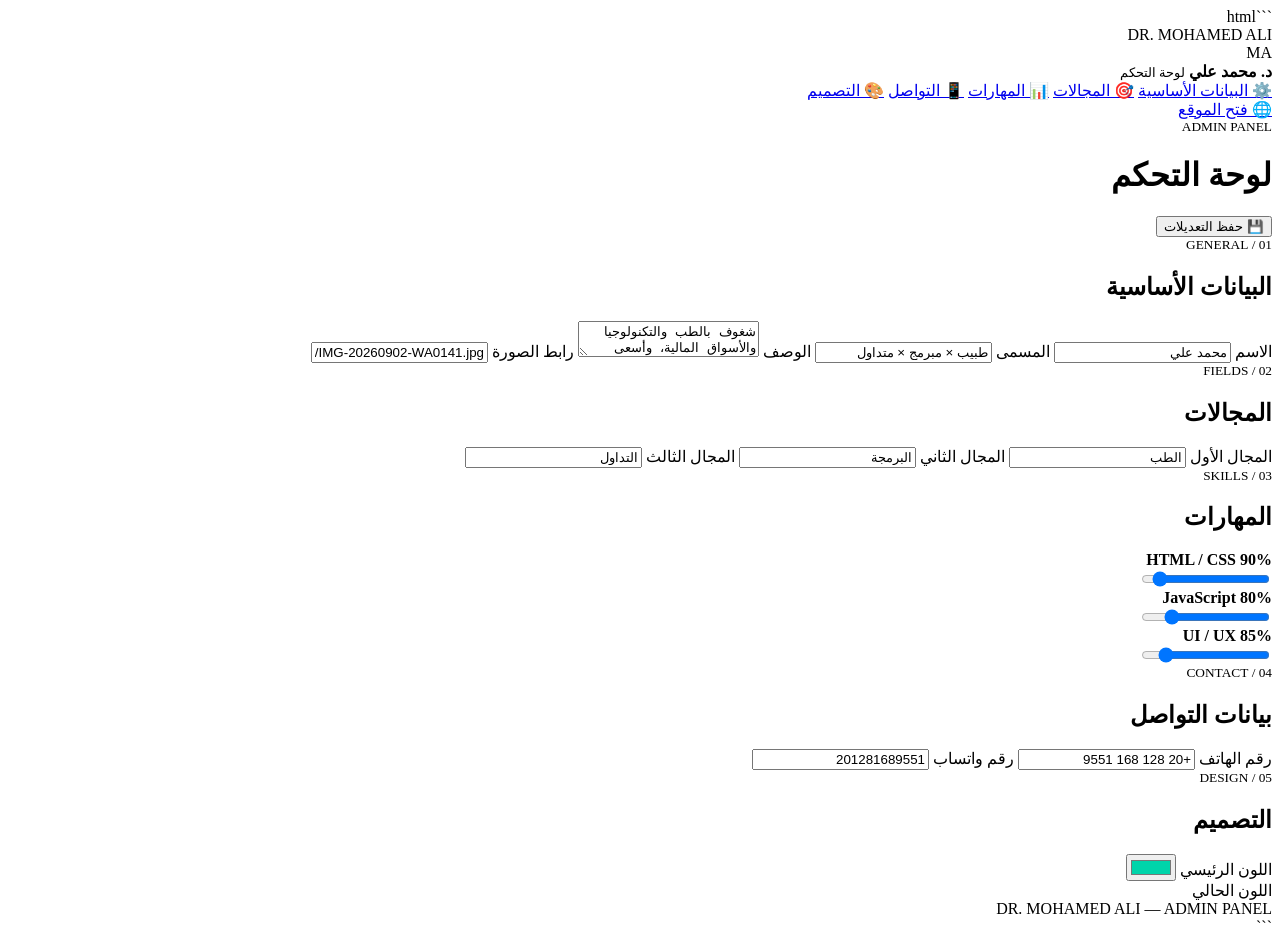
==== admin.html @ 93fcc770 "Create admin.html" ====
```html
<!DOCTYPE html>
<html lang="ar" dir="rtl">
<head>
<meta charset="UTF-8">
<meta name="viewport" content="width=device-width,initial-scale=1.0">
<title>لوحة تحكم د. محمد علي</title>
<link rel="stylesheet" href="admin.css">
</head>

<body>

<div class="dashboard">

<aside>
  <div class="logo"><span>DR.</span> MOHAMED ALI</div>

  <div class="profile">
    <div class="avatar">MA</div>
    <div>
      <b>د. محمد علي</b>
      <small>لوحة التحكم</small>
    </div>
  </div>

  <nav>
    <a href="#general">⚙️ البيانات الأساسية</a>
    <a href="#fields">🎯 المجالات</a>
    <a href="#skills">📊 المهارات</a>
    <a href="#contact">📱 التواصل</a>
    <a href="#design">🎨 التصميم</a>
  </nav>

  <a class="site-btn" href="index.html" target="_blank">
    🌐 فتح الموقع
  </a>
</aside>


<main>

<header>
  <div>
    <small>ADMIN PANEL</small>
    <h1>لوحة التحكم</h1>
  </div>

  <button id="save">💾 حفظ التعديلات</button>
</header>

<div id="message"></div>


<section class="card" id="general">

  <div class="title">
    <div>
      <small>01 / GENERAL</small>
      <h2>البيانات الأساسية</h2>
    </div>
  </div>

  <div class="grid">

    <label>
      الاسم
      <input id="name" value="محمد علي">
    </label>

    <label>
      المسمى
      <input id="roles" value="طبيب × مبرمج × متداول">
    </label>

    <label class="full">
      الوصف
      <textarea id="description">شغوف بالطب والتكنولوجيا والأسواق المالية، وأسعى لصناعة مستقبل يجمع بين العلم والإبداع والتكنولوجيا.</textarea>
    </label>

    <label>
      رابط الصورة
      <input id="photo" value="https://i.ibb.co/BxK1s4K/IMG-20260902-WA0141.jpg">
    </label>

  </div>
</section>


<section class="card" id="fields">

  <div class="title">
    <div>
      <small>02 / FIELDS</small>
      <h2>المجالات</h2>
    </div>
  </div>

  <div class="grid">

    <label>
      المجال الأول
      <input id="field1" value="الطب">
    </label>

    <label>
      المجال الثاني
      <input id="field2" value="البرمجة">
    </label>

    <label>
      المجال الثالث
      <input id="field3" value="التداول">
    </label>

  </div>
</section>


<section class="card" id="skills">

  <div class="title">
    <div>
      <small>03 / SKILLS</small>
      <h2>المهارات</h2>
    </div>
  </div>

  <div class="skills">

    <div class="skill">
      <div>
        <b>HTML / CSS</b>
        <strong id="htmlValue">90%</strong>
      </div>
      <input id="htmlSkill" type="range" min="0" max="100" value="90">
    </div>

    <div class="skill">
      <div>
        <b>JavaScript</b>
        <strong id="jsValue">80%</strong>
      </div>
      <input id="jsSkill" type="range" min="0" max="100" value="80">
    </div>

    <div class="skill">
      <div>
        <b>UI / UX</b>
        <strong id="uiValue">85%</strong>
      </div>
      <input id="uiSkill" type="range" min="0" max="100" value="85">
    </div>

  </div>
</section>


<section class="card" id="contact">

  <div class="title">
    <div>
      <small>04 / CONTACT</small>
      <h2>بيانات التواصل</h2>
    </div>
  </div>

  <div class="grid">

    <label>
      رقم الهاتف
      <input id="phone" value="+20 128 168 9551">
    </label>

    <label>
      رقم واتساب
      <input id="whatsapp" value="201281689551">
    </label>

  </div>
</section>


<section class="card" id="design">

  <div class="title">
    <div>
      <small>05 / DESIGN</small>
      <h2>التصميم</h2>
    </div>
  </div>

  <div class="color-box">

    <label>
      اللون الرئيسي
      <input id="color" type="color" value="#00d4aa">
    </label>

    <div class="preview" id="colorPreview">
      اللون الحالي
    </div>

  </div>

</section>


<footer>
  DR. MOHAMED ALI — ADMIN PANEL
</footer>

</main>
</div>

<script src="admin.js"></script>
</body>
</html>
```
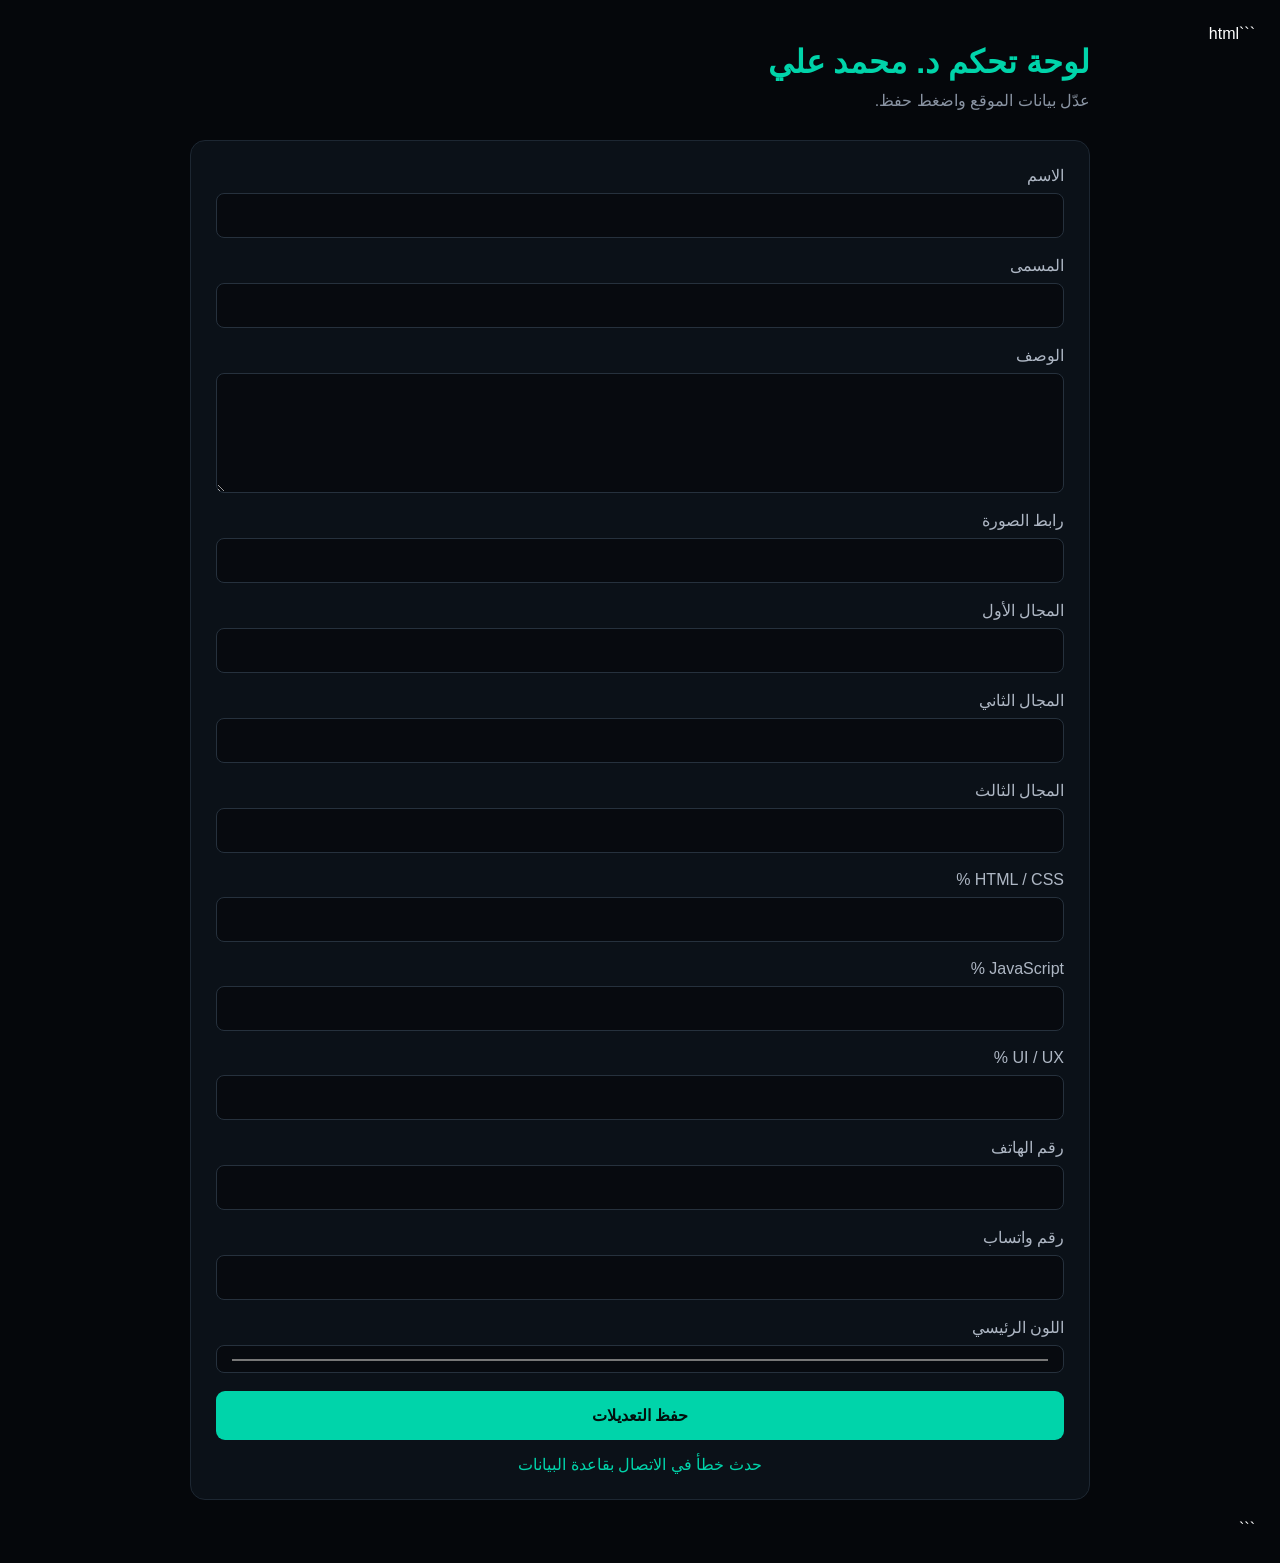
==== commit 683cca63: "Update admin.html" ====
--- a/admin.html
+++ b/admin.html
@@ -3,216 +3,307 @@
 <html lang="ar" dir="rtl">
 <head>
 <meta charset="UTF-8">
-<meta name="viewport" content="width=device-width,initial-scale=1.0">
+<meta name="viewport" content="width=device-width, initial-scale=1.0">
 <title>لوحة تحكم د. محمد علي</title>
-<link rel="stylesheet" href="admin.css">
+
+<style>
+*{box-sizing:border-box;margin:0;padding:0}
+body{
+font-family:Arial,sans-serif;
+background:#05070b;
+color:white;
+padding:25px;
+}
+.container{
+max-width:900px;
+margin:auto;
+}
+h1{
+margin-bottom:10px;
+color:#00d4aa;
+}
+p{
+color:#8993a2;
+margin-bottom:30px;
+}
+.card{
+background:#0b1118;
+border:1px solid #1d2732;
+border-radius:15px;
+padding:25px;
+margin-bottom:20px;
+}
+label{
+display:block;
+margin-bottom:18px;
+color:#aeb7c4;
+}
+input,textarea{
+width:100%;
+margin-top:8px;
+padding:13px;
+border-radius:8px;
+border:1px solid #26313d;
+background:#070a0f;
+color:white;
+font-size:15px;
+}
+textarea{
+min-height:120px;
+resize:vertical;
+}
+button{
+width:100%;
+padding:15px;
+border:0;
+border-radius:9px;
+background:#00d4aa;
+color:#03100d;
+font-weight:bold;
+font-size:16px;
+cursor:pointer;
+}
+button:hover{
+background:#10e0b8;
+}
+#message{
+margin-top:15px;
+text-align:center;
+color:#00d4aa;
+}
+</style>
 </head>
 
 <body>
 
-<div class="dashboard">
-
-<aside>
-  <div class="logo"><span>DR.</span> MOHAMED ALI</div>
-
-  <div class="profile">
-    <div class="avatar">MA</div>
-    <div>
-      <b>د. محمد علي</b>
-      <small>لوحة التحكم</small>
-    </div>
-  </div>
-
-  <nav>
-    <a href="#general">⚙️ البيانات الأساسية</a>
-    <a href="#fields">🎯 المجالات</a>
-    <a href="#skills">📊 المهارات</a>
-    <a href="#contact">📱 التواصل</a>
-    <a href="#design">🎨 التصميم</a>
-  </nav>
-
-  <a class="site-btn" href="index.html" target="_blank">
-    🌐 فتح الموقع
-  </a>
-</aside>
-
-
-<main>
-
-<header>
-  <div>
-    <small>ADMIN PANEL</small>
-    <h1>لوحة التحكم</h1>
-  </div>
-
-  <button id="save">💾 حفظ التعديلات</button>
-</header>
+<div class="container">
+
+<h1>لوحة تحكم د. محمد علي</h1>
+<p>عدّل بيانات الموقع واضغط حفظ.</p>
+
+<div class="card">
+
+<label>
+الاسم
+<input id="name">
+</label>
+
+<label>
+المسمى
+<input id="roles">
+</label>
+
+<label>
+الوصف
+<textarea id="description"></textarea>
+</label>
+
+<label>
+رابط الصورة
+<input id="photo">
+</label>
+
+<label>
+المجال الأول
+<input id="field1">
+</label>
+
+<label>
+المجال الثاني
+<input id="field2">
+</label>
+
+<label>
+المجال الثالث
+<input id="field3">
+</label>
+
+<label>
+HTML / CSS %
+<input id="html_skill" type="number" min="0" max="100">
+</label>
+
+<label>
+JavaScript %
+<input id="js_skill" type="number" min="0" max="100">
+</label>
+
+<label>
+UI / UX %
+<input id="ui_skill" type="number" min="0" max="100">
+</label>
+
+<label>
+رقم الهاتف
+<input id="phone">
+</label>
+
+<label>
+رقم واتساب
+<input id="whatsapp">
+</label>
+
+<label>
+اللون الرئيسي
+<input id="color" type="color">
+</label>
+
+<button id="save">حفظ التعديلات</button>
 
 <div id="message"></div>
 
-
-<section class="card" id="general">
-
-  <div class="title">
-    <div>
-      <small>01 / GENERAL</small>
-      <h2>البيانات الأساسية</h2>
-    </div>
-  </div>
-
-  <div class="grid">
-
-    <label>
-      الاسم
-      <input id="name" value="محمد علي">
-    </label>
-
-    <label>
-      المسمى
-      <input id="roles" value="طبيب × مبرمج × متداول">
-    </label>
-
-    <label class="full">
-      الوصف
-      <textarea id="description">شغوف بالطب والتكنولوجيا والأسواق المالية، وأسعى لصناعة مستقبل يجمع بين العلم والإبداع والتكنولوجيا.</textarea>
-    </label>
-
-    <label>
-      رابط الصورة
-      <input id="photo" value="https://i.ibb.co/BxK1s4K/IMG-20260902-WA0141.jpg">
-    </label>
-
-  </div>
-</section>
-
-
-<section class="card" id="fields">
-
-  <div class="title">
-    <div>
-      <small>02 / FIELDS</small>
-      <h2>المجالات</h2>
-    </div>
-  </div>
-
-  <div class="grid">
-
-    <label>
-      المجال الأول
-      <input id="field1" value="الطب">
-    </label>
-
-    <label>
-      المجال الثاني
-      <input id="field2" value="البرمجة">
-    </label>
-
-    <label>
-      المجال الثالث
-      <input id="field3" value="التداول">
-    </label>
-
-  </div>
-</section>
-
-
-<section class="card" id="skills">
-
-  <div class="title">
-    <div>
-      <small>03 / SKILLS</small>
-      <h2>المهارات</h2>
-    </div>
-  </div>
-
-  <div class="skills">
-
-    <div class="skill">
-      <div>
-        <b>HTML / CSS</b>
-        <strong id="htmlValue">90%</strong>
-      </div>
-      <input id="htmlSkill" type="range" min="0" max="100" value="90">
-    </div>
-
-    <div class="skill">
-      <div>
-        <b>JavaScript</b>
-        <strong id="jsValue">80%</strong>
-      </div>
-      <input id="jsSkill" type="range" min="0" max="100" value="80">
-    </div>
-
-    <div class="skill">
-      <div>
-        <b>UI / UX</b>
-        <strong id="uiValue">85%</strong>
-      </div>
-      <input id="uiSkill" type="range" min="0" max="100" value="85">
-    </div>
-
-  </div>
-</section>
-
-
-<section class="card" id="contact">
-
-  <div class="title">
-    <div>
-      <small>04 / CONTACT</small>
-      <h2>بيانات التواصل</h2>
-    </div>
-  </div>
-
-  <div class="grid">
-
-    <label>
-      رقم الهاتف
-      <input id="phone" value="+20 128 168 9551">
-    </label>
-
-    <label>
-      رقم واتساب
-      <input id="whatsapp" value="201281689551">
-    </label>
-
-  </div>
-</section>
-
-
-<section class="card" id="design">
-
-  <div class="title">
-    <div>
-      <small>05 / DESIGN</small>
-      <h2>التصميم</h2>
-    </div>
-  </div>
-
-  <div class="color-box">
-
-    <label>
-      اللون الرئيسي
-      <input id="color" type="color" value="#00d4aa">
-    </label>
-
-    <div class="preview" id="colorPreview">
-      اللون الحالي
-    </div>
-
-  </div>
-
-</section>
-
-
-<footer>
-  DR. MOHAMED ALI — ADMIN PANEL
-</footer>
-
-</main>
 </div>
 
-<script src="admin.js"></script>
+</div>
+
+<script>
+
+const SUPABASE_URL =
+"https://yzalkwkbnxapiiseqraj.supabase.co";
+
+const SUPABASE_KEY =
+"sb_publishable_McRUA7P1sOfa_x2LPxQB7A_kEmhJ-Vc";
+
+const API =
+SUPABASE_URL + "/rest/v1/site_content?id=eq.1";
+
+
+const headers = {
+"apikey": SUPABASE_KEY,
+"Authorization": "Bearer " + SUPABASE_KEY,
+"Content-Type": "application/json"
+};
+
+
+const fields = [
+"name",
+"roles",
+"description",
+"photo",
+"field1",
+"field2",
+"field3",
+"html_skill",
+"js_skill",
+"ui_skill",
+"phone",
+"whatsapp",
+"color"
+];
+
+
+async function loadData(){
+
+try{
+
+const response = await fetch(
+SUPABASE_URL + "/rest/v1/site_content?id=eq.1",
+{
+headers:{
+"apikey":SUPABASE_KEY,
+"Authorization":"Bearer "+SUPABASE_KEY
+}
+});
+
+const data = await response.json();
+
+if(!data.length){
+document.getElementById("message").textContent =
+"لم يتم العثور على البيانات";
+return;
+}
+
+const item = data[0];
+
+fields.forEach(field=>{
+
+const input =
+document.getElementById(field);
+
+if(input && item[field] !== null){
+input.value = item[field];
+}
+
+});
+
+}catch(error){
+
+document.getElementById("message").textContent =
+"حدث خطأ في الاتصال بقاعدة البيانات";
+
+console.error(error);
+
+}
+
+}
+
+
+async function saveData(){
+
+const data = {};
+
+fields.forEach(field=>{
+
+const input =
+document.getElementById(field);
+
+if(input){
+data[field] = input.value;
+}
+
+});
+
+try{
+
+const response = await fetch(
+API,
+{
+method:"PATCH",
+headers:{
+...headers,
+"Prefer":"return=minimal"
+},
+body:JSON.stringify(data)
+});
+
+if(response.ok){
+
+document.getElementById("message").textContent =
+"✅ تم حفظ التعديلات بنجاح";
+
+}else{
+
+const error =
+await response.text();
+
+console.error(error);
+
+document.getElementById("message").textContent =
+"❌ حدث خطأ أثناء الحفظ";
+
+}
+
+}catch(error){
+
+console.error(error);
+
+document.getElementById("message").textContent =
+"❌ لا يوجد اتصال بقاعدة البيانات";
+
+}
+
+}
+
+
+document
+.getElementById("save")
+.addEventListener("click",saveData);
+
+
+loadData();
+
+</script>
+
 </body>
 </html>
 ```
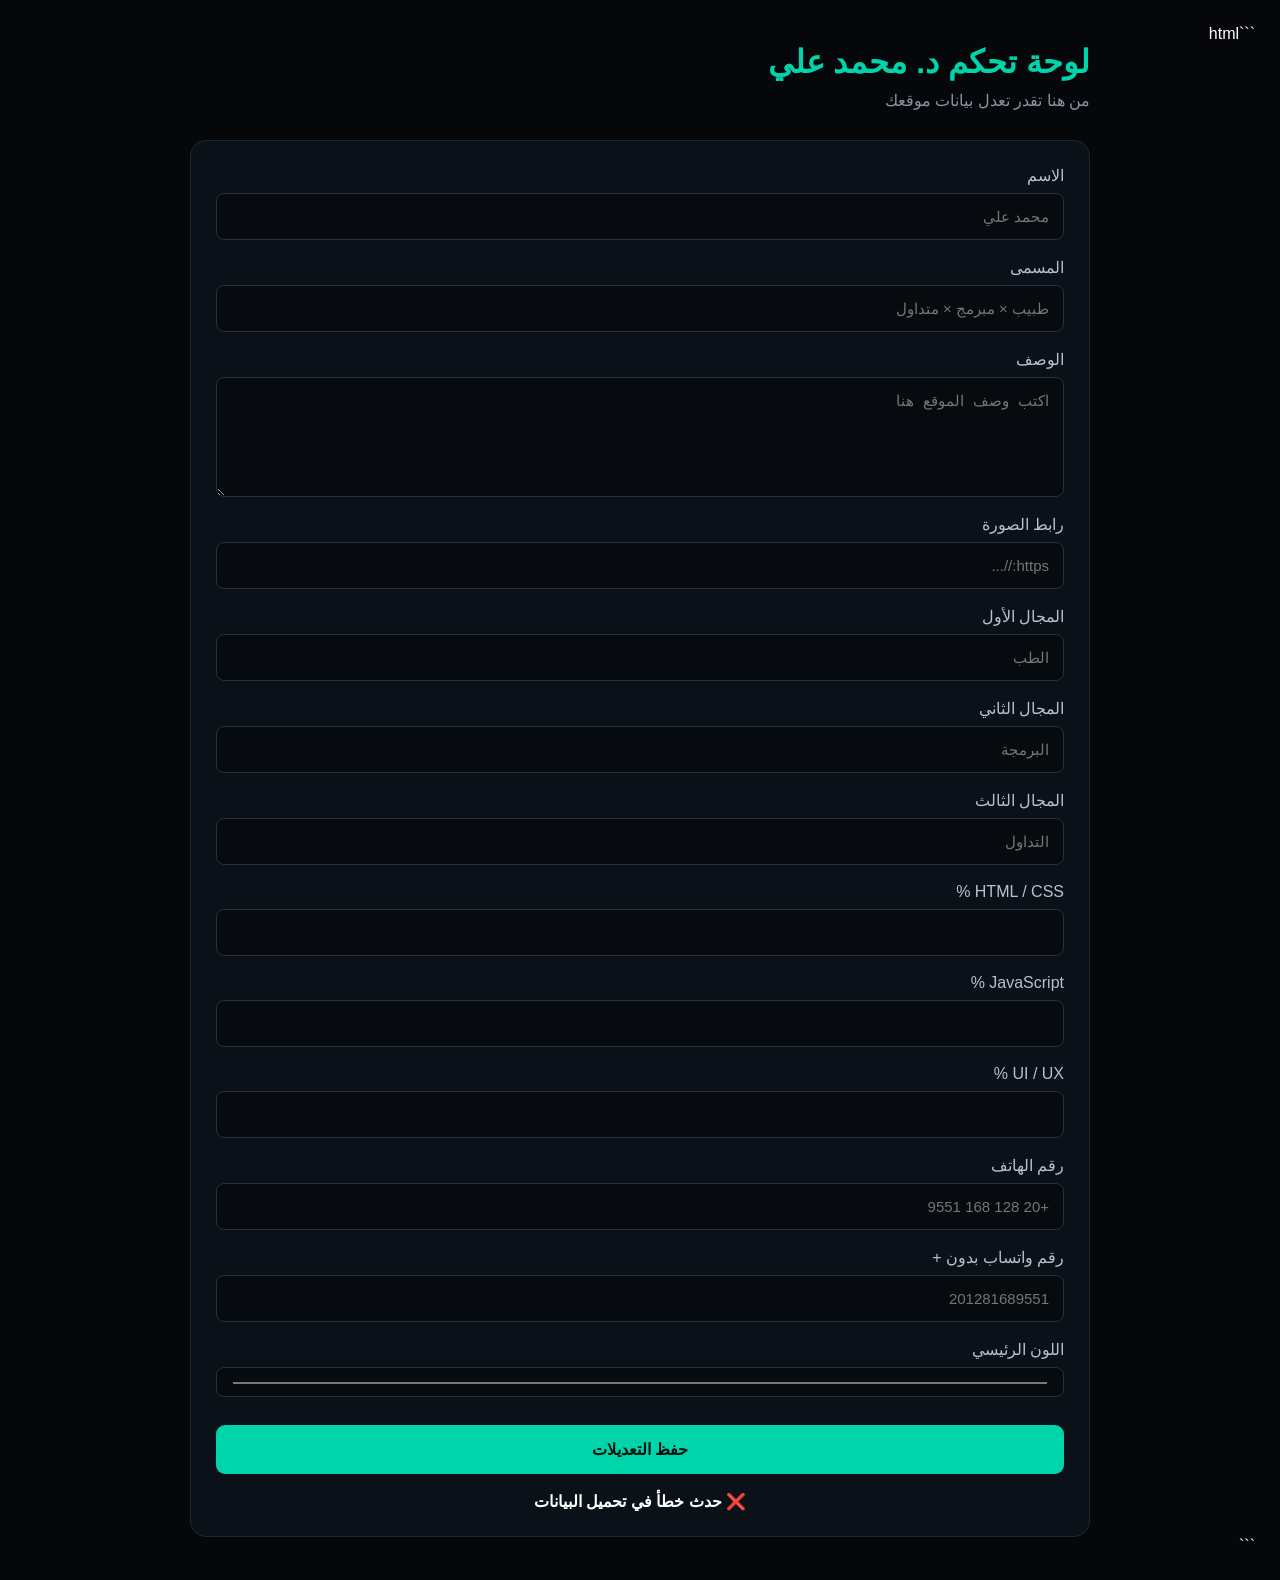
==== commit 86da77cf: "Update admin.html" ====
--- a/admin.html
+++ b/admin.html
@@ -1,76 +1,102 @@
 ```html
 <!DOCTYPE html>
 <html lang="ar" dir="rtl">
+
 <head>
 <meta charset="UTF-8">
 <meta name="viewport" content="width=device-width, initial-scale=1.0">
+
 <title>لوحة تحكم د. محمد علي</title>
 
 <style>
-*{box-sizing:border-box;margin:0;padding:0}
+
+*{
+margin:0;
+padding:0;
+box-sizing:border-box;
+}
+
 body{
 font-family:Arial,sans-serif;
 background:#05070b;
 color:white;
 padding:25px;
 }
+
 .container{
-max-width:900px;
+width:min(900px,100%);
 margin:auto;
 }
+
 h1{
+color:#00d4aa;
 margin-bottom:10px;
-color:#00d4aa;
-}
-p{
+}
+
+.subtitle{
 color:#8993a2;
 margin-bottom:30px;
 }
+
 .card{
 background:#0b1118;
 border:1px solid #1d2732;
-border-radius:15px;
+border-radius:16px;
 padding:25px;
-margin-bottom:20px;
-}
+}
+
 label{
 display:block;
+color:#b7c0cc;
 margin-bottom:18px;
-color:#aeb7c4;
-}
-input,textarea{
+}
+
+input,
+textarea{
 width:100%;
 margin-top:8px;
-padding:13px;
+padding:14px;
+background:#070a0f;
+border:1px solid #26313d;
 border-radius:8px;
-border:1px solid #26313d;
-background:#070a0f;
 color:white;
 font-size:15px;
-}
+outline:none;
+}
+
+input:focus,
+textarea:focus{
+border-color:#00d4aa;
+}
+
 textarea{
 min-height:120px;
 resize:vertical;
 }
+
 button{
 width:100%;
 padding:15px;
+margin-top:10px;
 border:0;
 border-radius:9px;
 background:#00d4aa;
 color:#03100d;
+font-size:16px;
 font-weight:bold;
-font-size:16px;
 cursor:pointer;
 }
+
 button:hover{
 background:#10e0b8;
 }
+
 #message{
-margin-top:15px;
 text-align:center;
-color:#00d4aa;
-}
+margin-top:18px;
+font-weight:bold;
+}
+
 </style>
 </head>
 
@@ -79,43 +105,47 @@
 <div class="container">
 
 <h1>لوحة تحكم د. محمد علي</h1>
-<p>عدّل بيانات الموقع واضغط حفظ.</p>
+
+<p class="subtitle">
+من هنا تقدر تعدل بيانات موقعك
+</p>
 
 <div class="card">
 
 <label>
 الاسم
-<input id="name">
+<input id="name" placeholder="محمد علي">
 </label>
 
 <label>
 المسمى
-<input id="roles">
+<input id="roles" placeholder="طبيب × مبرمج × متداول">
 </label>
 
 <label>
 الوصف
-<textarea id="description"></textarea>
+<textarea id="description"
+placeholder="اكتب وصف الموقع هنا"></textarea>
 </label>
 
 <label>
 رابط الصورة
-<input id="photo">
+<input id="photo" placeholder="https://...">
 </label>
 
 <label>
 المجال الأول
-<input id="field1">
+<input id="field1" placeholder="الطب">
 </label>
 
 <label>
 المجال الثاني
-<input id="field2">
+<input id="field2" placeholder="البرمجة">
 </label>
 
 <label>
 المجال الثالث
-<input id="field3">
+<input id="field3" placeholder="التداول">
 </label>
 
 <label>
@@ -135,26 +165,29 @@
 
 <label>
 رقم الهاتف
-<input id="phone">
-</label>
-
-<label>
-رقم واتساب
-<input id="whatsapp">
+<input id="phone" placeholder="+20 128 168 9551">
+</label>
+
+<label>
+رقم واتساب بدون +
+<input id="whatsapp" placeholder="201281689551">
 </label>
 
 <label>
 اللون الرئيسي
-<input id="color" type="color">
-</label>
-
-<button id="save">حفظ التعديلات</button>
+<input id="color" type="color" value="#00d4aa">
+</label>
+
+<button id="save">
+حفظ التعديلات
+</button>
 
 <div id="message"></div>
 
 </div>
 
 </div>
+
 
 <script>
 
@@ -164,18 +197,34 @@
 const SUPABASE_KEY =
 "sb_publishable_McRUA7P1sOfa_x2LPxQB7A_kEmhJ-Vc";
 
+const TABLE =
+"site_content";
+
 const API =
-SUPABASE_URL + "/rest/v1/site_content?id=eq.1";
+SUPABASE_URL +
+"/rest/v1/" +
+TABLE +
+"?id=eq.1";
 
 
 const headers = {
+
 "apikey": SUPABASE_KEY,
-"Authorization": "Bearer " + SUPABASE_KEY,
-"Content-Type": "application/json"
+
+"Authorization":
+"Bearer " + SUPABASE_KEY,
+
+"Content-Type":
+"application/json",
+
+"Prefer":
+"return=representation"
+
 };
 
 
 const fields = [
+
 "name",
 "roles",
 "description",
@@ -189,56 +238,86 @@
 "phone",
 "whatsapp",
 "color"
+
 ];
 
 
 async function loadData(){
 
+const message =
+document.getElementById("message");
+
 try{
 
-const response = await fetch(
-SUPABASE_URL + "/rest/v1/site_content?id=eq.1",
-{
-headers:{
-"apikey":SUPABASE_KEY,
-"Authorization":"Bearer "+SUPABASE_KEY
-}
+message.textContent =
+"جاري تحميل البيانات...";
+
+const response =
+await fetch(API,{
+method:"GET",
+headers:headers
 });
 
-const data = await response.json();
+if(!response.ok){
+
+throw new Error(
+await response.text()
+);
+
+}
+
+const data =
+await response.json();
 
 if(!data.length){
-document.getElementById("message").textContent =
-"لم يتم العثور على البيانات";
+
+message.textContent =
+"⚠️ لا يوجد سجل id = 1 في قاعدة البيانات";
+
 return;
-}
-
-const item = data[0];
+
+}
+
+const item =
+data[0];
 
 fields.forEach(field=>{
 
 const input =
 document.getElementById(field);
 
-if(input && item[field] !== null){
-input.value = item[field];
+if(input){
+
+input.value =
+item[field] ?? "";
+
 }
 
 });
 
+message.textContent =
+"✅ تم تحميل البيانات";
+
+setTimeout(()=>{
+message.textContent="";
+},2000);
+
 }catch(error){
 
-document.getElementById("message").textContent =
-"حدث خطأ في الاتصال بقاعدة البيانات";
-
 console.error(error);
 
+message.textContent =
+"❌ حدث خطأ في تحميل البيانات";
+
 }
 
 }
 
 
 async function saveData(){
+
+const message =
+document.getElementById("message");
 
 const data = {};
 
@@ -248,47 +327,51 @@
 document.getElementById(field);
 
 if(input){
-data[field] = input.value;
+
+data[field] =
+input.value;
+
 }
 
 });
 
+
 try{
 
-const response = await fetch(
-API,
-{
+message.textContent =
+"جاري الحفظ...";
+
+const response =
+await fetch(API,{
+
 method:"PATCH",
-headers:{
-...headers,
-"Prefer":"return=minimal"
-},
-body:JSON.stringify(data)
+
+headers:headers,
+
+body:
+JSON.stringify(data)
+
 });
 
-if(response.ok){
-
-document.getElementById("message").textContent =
+
+if(!response.ok){
+
+throw new Error(
+await response.text()
+);
+
+}
+
+message.textContent =
 "✅ تم حفظ التعديلات بنجاح";
 
-}else{
-
-const error =
-await response.text();
+}catch(error){
 
 console.error(error);
 
-document.getElementById("message").textContent =
-"❌ حدث خطأ أثناء الحفظ";
-
-}
-
-}catch(error){
-
-console.error(error);
-
-document.getElementById("message").textContent =
-"❌ لا يوجد اتصال بقاعدة البيانات";
+message.textContent =
+"❌ فشل الحفظ: " +
+error.message;
 
 }
 
@@ -297,7 +380,10 @@
 
 document
 .getElementById("save")
-.addEventListener("click",saveData);
+.addEventListener(
+"click",
+saveData
+);
 
 
 loadData();
